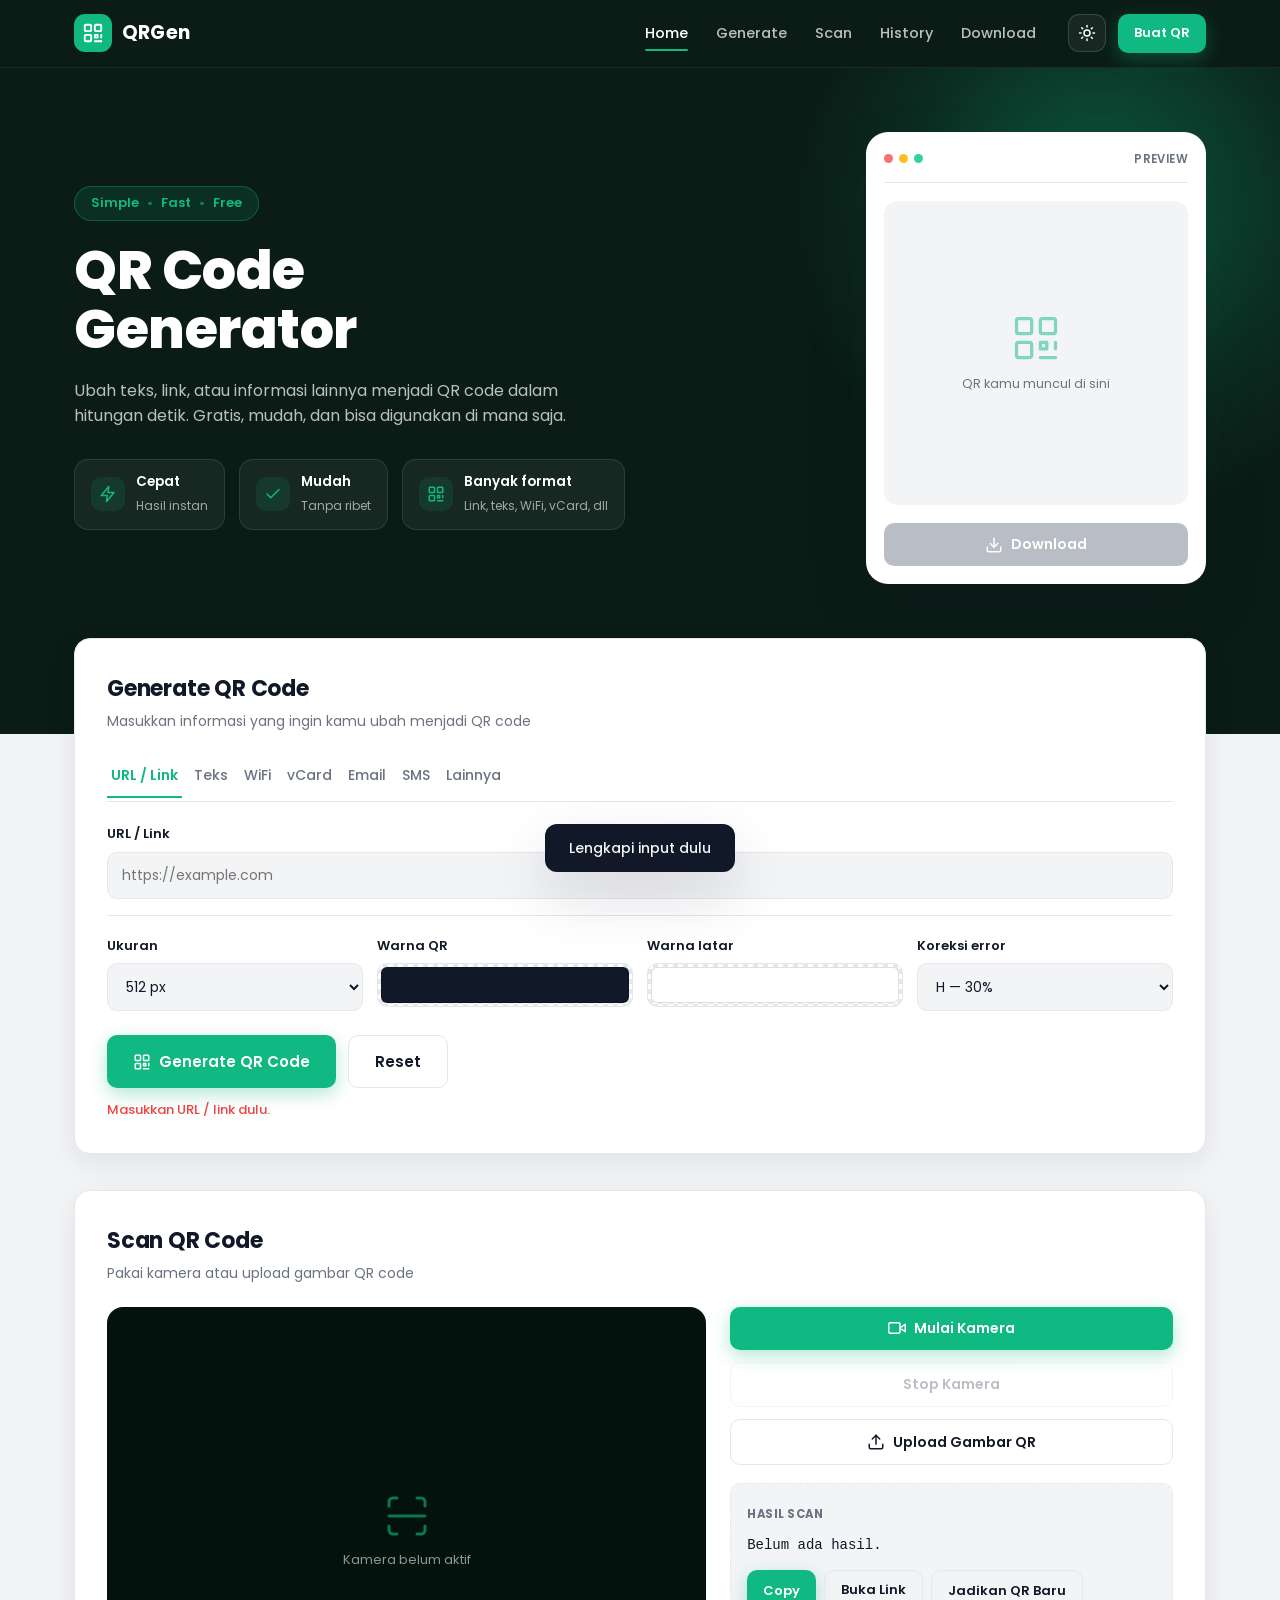
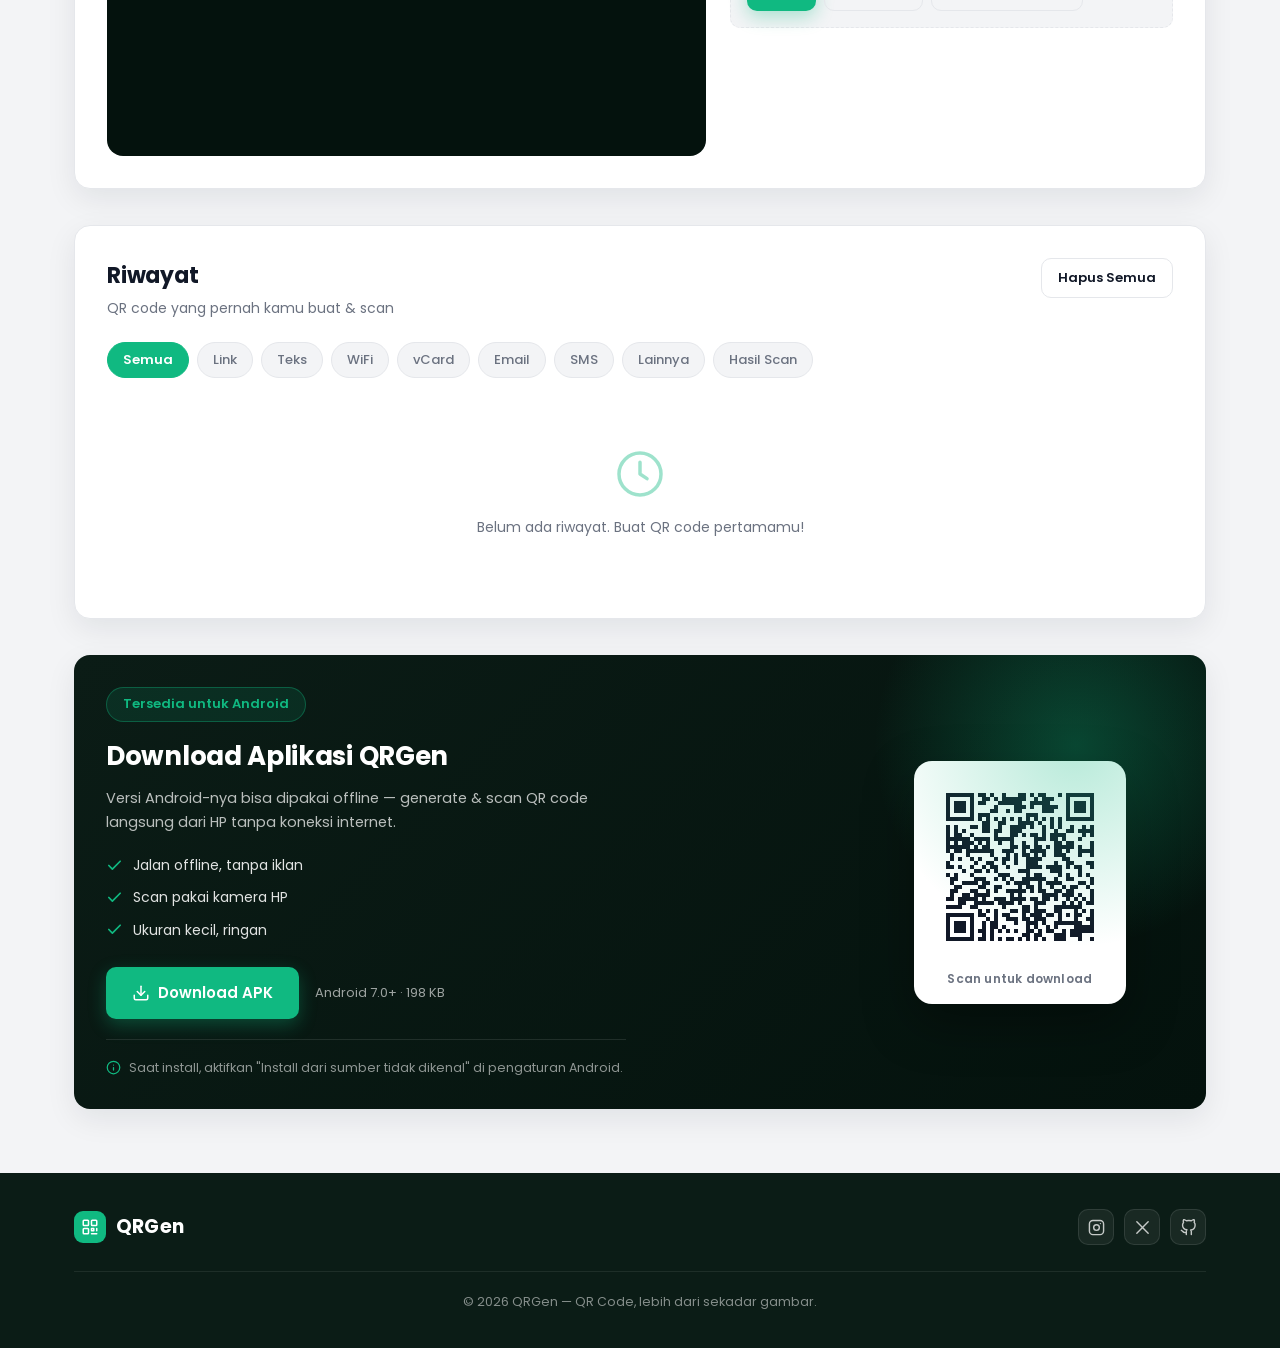
==== index.html @ 7b514ce4 "QRGen web app + APK v1.2.1" ====
<!DOCTYPE html>
<html lang="id" data-theme="light">
<head>
<meta charset="UTF-8">
<meta name="viewport" content="width=device-width, initial-scale=1.0">
<title>QRGen — QR Code Generator</title>
<meta name="description" content="Ubah teks, link, atau informasi lainnya menjadi QR code dalam hitungan detik. Gratis, mudah, dan bisa digunakan di mana saja.">
<link rel="stylesheet" href="css/poppins.css">
<link rel="stylesheet" href="css/style.css">
<link rel="icon" href="data:image/svg+xml,<svg xmlns='http://www.w3.org/2000/svg' viewBox='0 0 100 100'><rect width='100' height='100' rx='22' fill='%2310B981'/><text y='68' x='50' text-anchor='middle' font-size='46' font-family='sans-serif' font-weight='bold' fill='white'>QR</text></svg>">
</head>
<body>

<!-- ============ NAVBAR ============ -->
<header class="navbar" id="navbar">
  <div class="nav-inner">
    <a href="#home" class="brand">
      <span class="brand-logo">
        <svg viewBox="0 0 24 24" fill="none" stroke="currentColor" stroke-width="2" stroke-linecap="round" stroke-linejoin="round">
          <rect x="3" y="3" width="7" height="7" rx="1"/><rect x="14" y="3" width="7" height="7" rx="1"/>
          <rect x="3" y="14" width="7" height="7" rx="1"/><path d="M14 14h3v3h-3z"/><path d="M21 14v3"/><path d="M14 21h7"/><path d="M21 21h.01"/>
        </svg>
      </span>
      <span class="brand-name">QRGen</span>
    </a>
    <nav class="nav-links" id="navLinks">
      <a href="#home" class="active">Home</a>
      <a href="#generate">Generate</a>
      <a href="#scan">Scan</a>
      <a href="#history">History</a>
      <a href="#download">Download</a>
    </nav>
    <div class="nav-actions">
      <button class="theme-toggle" id="themeToggle" aria-label="Ganti tema" title="Ganti tema">
        <svg class="ic-sun" viewBox="0 0 24 24" fill="none" stroke="currentColor" stroke-width="2" stroke-linecap="round"><circle cx="12" cy="12" r="4"/><path d="M12 2v2M12 20v2M4.9 4.9l1.4 1.4M17.7 17.7l1.4 1.4M2 12h2M20 12h2M4.9 19.1l1.4-1.4M17.7 6.3l1.4-1.4"/></svg>
        <svg class="ic-moon" viewBox="0 0 24 24" fill="none" stroke="currentColor" stroke-width="2" stroke-linecap="round" stroke-linejoin="round"><path d="M21 12.8A9 9 0 1 1 11.2 3a7 7 0 0 0 9.8 9.8z"/></svg>
      </button>
      <a href="#generate" class="btn btn-primary btn-sm">Buat QR</a>
      <button class="hamburger" id="hamburger" aria-label="Menu">
        <span></span><span></span><span></span>
      </button>
    </div>
  </div>
</header>

<!-- ============ HERO ============ -->
<section class="hero" id="home">
  <div class="hero-glow"></div>
  <div class="hero-inner">
    <div class="hero-left">
      <span class="badge-pill">Simple <i>•</i> Fast <i>•</i> Free</span>
      <h1>QR Code<br>Generator</h1>
      <p class="hero-sub">Ubah teks, link, atau informasi lainnya menjadi QR code dalam hitungan detik. Gratis, mudah, dan bisa digunakan di mana saja.</p>
      <div class="hero-features">
        <div class="feature">
          <span class="feature-ic">
            <svg viewBox="0 0 24 24" fill="none" stroke="currentColor" stroke-width="2" stroke-linecap="round" stroke-linejoin="round"><path d="M13 2 3 14h8l-1 8 10-12h-8l1-8z"/></svg>
          </span>
          <div><b>Cepat</b><small>Hasil instan</small></div>
        </div>
        <div class="feature">
          <span class="feature-ic">
            <svg viewBox="0 0 24 24" fill="none" stroke="currentColor" stroke-width="2" stroke-linecap="round" stroke-linejoin="round"><path d="M20 6 9 17l-5-5"/></svg>
          </span>
          <div><b>Mudah</b><small>Tanpa ribet</small></div>
        </div>
        <div class="feature">
          <span class="feature-ic">
            <svg viewBox="0 0 24 24" fill="none" stroke="currentColor" stroke-width="2" stroke-linecap="round" stroke-linejoin="round"><rect x="3" y="3" width="7" height="7" rx="1"/><rect x="14" y="3" width="7" height="7" rx="1"/><rect x="3" y="14" width="7" height="7" rx="1"/><path d="M14 14h3v3h-3z"/><path d="M21 14v3M14 21h7M21 21h.01"/></svg>
          </span>
          <div><b>Banyak format</b><small>Link, teks, WiFi, vCard, dll</small></div>
        </div>
      </div>
    </div>

    <div class="hero-right">
      <div class="preview-card">
        <div class="preview-top">
          <span class="dot"></span><span class="dot"></span><span class="dot"></span>
          <span class="preview-label">Preview</span>
        </div>
        <div class="preview-qr" id="previewQR">
          <canvas id="heroCanvas" width="220" height="220"></canvas>
          <div class="preview-empty" id="heroEmpty">
            <svg viewBox="0 0 24 24" fill="none" stroke="currentColor" stroke-width="1.5" stroke-linecap="round" stroke-linejoin="round"><rect x="3" y="3" width="7" height="7" rx="1"/><rect x="14" y="3" width="7" height="7" rx="1"/><rect x="3" y="14" width="7" height="7" rx="1"/><path d="M14 14h3v3h-3z"/><path d="M21 14v3M14 21h7M21 21h.01"/></svg>
            <span>QR kamu muncul di sini</span>
          </div>
        </div>
        <div class="preview-actions">
          <button class="btn btn-primary btn-block" id="heroDownload" disabled>
            <svg viewBox="0 0 24 24" fill="none" stroke="currentColor" stroke-width="2" stroke-linecap="round" stroke-linejoin="round"><path d="M21 15v4a2 2 0 0 1-2 2H5a2 2 0 0 1-2-2v-4"/><path d="M7 10l5 5 5-5"/><path d="M12 15V3"/></svg>
            Download
          </button>
        </div>
      </div>
    </div>
  </div>
</section>

<!-- ============ GENERATOR ============ -->
<section class="section" id="generate">
  <div class="card generator-card">
    <div class="card-head">
      <h2>Generate QR Code</h2>
      <p>Masukkan informasi yang ingin kamu ubah menjadi QR code</p>
    </div>

    <div class="tabs" id="typeTabs">
      <button class="tab active" data-type="link">URL / Link</button>
      <button class="tab" data-type="text">Teks</button>
      <button class="tab" data-type="wifi">WiFi</button>
      <button class="tab" data-type="vcard">vCard</button>
      <button class="tab" data-type="email">Email</button>
      <button class="tab" data-type="sms">SMS</button>
      <button class="tab" data-type="more">Lainnya</button>
    </div>

    <div class="panes" id="panes">
      <!-- LINK -->
      <div class="pane active" data-pane="link">
        <label class="field">
          <span>URL / Link</span>
          <input type="text" id="in-link" placeholder="https://example.com">
        </label>
      </div>
      <!-- TEXT -->
      <div class="pane" data-pane="text">
        <label class="field">
          <span>Teks</span>
          <textarea id="in-text" rows="4" placeholder="Tulis teks apa saja..."></textarea>
        </label>
      </div>
      <!-- WIFI -->
      <div class="pane" data-pane="wifi">
        <div class="grid-2">
          <label class="field"><span>Nama WiFi (SSID)</span><input type="text" id="in-ssid" placeholder="WiFi Rumah"></label>
          <label class="field"><span>Password</span><input type="text" id="in-pass" placeholder="••••••••"></label>
        </div>
        <div class="grid-2">
          <label class="field"><span>Keamanan</span>
            <select id="in-sec"><option>WPA</option><option>WEP</option><option value="nopass">Tanpa password</option></select>
          </label>
          <label class="field check-field"><input type="checkbox" id="in-hidden"><span>Tersembunyi (hidden)</span></label>
        </div>
      </div>
      <!-- VCARD -->
      <div class="pane" data-pane="vcard">
        <div class="grid-2">
          <label class="field"><span>Nama depan</span><input type="text" id="in-fn" placeholder="Budi"></label>
          <label class="field"><span>Nama belakang</span><input type="text" id="in-ln" placeholder="Santoso"></label>
        </div>
        <div class="grid-2">
          <label class="field"><span>Telepon</span><input type="text" id="in-tel" placeholder="+62812xxxxxxx"></label>
          <label class="field"><span>Email</span><input type="text" id="in-vemail" placeholder="budi@mail.com"></label>
        </div>
        <div class="grid-2">
          <label class="field"><span>Organisasi</span><input type="text" id="in-org" placeholder="PT Contoh"></label>
          <label class="field"><span>Jabatan</span><input type="text" id="in-title" placeholder="Developer"></label>
        </div>
      </div>
      <!-- EMAIL -->
      <div class="pane" data-pane="email">
        <div class="grid-2">
          <label class="field"><span>Email tujuan</span><input type="text" id="in-email" placeholder="halo@mail.com"></label>
          <label class="field"><span>Subjek</span><input type="text" id="in-subject" placeholder="Halo!"></label>
        </div>
        <label class="field"><span>Isi pesan</span><textarea id="in-body" rows="3" placeholder="Tulis pesan..."></textarea></label>
      </div>
      <!-- SMS -->
      <div class="pane" data-pane="sms">
        <div class="grid-2">
          <label class="field"><span>Nomor tujuan</span><input type="text" id="in-smsno" placeholder="+62812xxxxxxx"></label>
          <label class="field"><span>Pesan</span><input type="text" id="in-smsmsg" placeholder="Halo!"></label>
        </div>
      </div>
      <!-- MORE -->
      <div class="pane" data-pane="more">
        <div class="grid-2">
          <label class="field"><span>Geo (lat,long)</span><input type="text" id="in-geo" placeholder="-6.200000,106.816666"></label>
          <label class="field"><span>Nomor telepon</span><input type="text" id="in-phone" placeholder="+62812xxxxxxx"></label>
        </div>
      </div>
    </div>

    <div class="style-row">
      <label class="field sm"><span>Ukuran</span>
        <select id="in-size">
          <option value="256">256 px</option>
          <option value="512" selected>512 px</option>
          <option value="1024">1024 px</option>
        </select>
      </label>
      <label class="field sm"><span>Warna QR</span><input type="color" id="in-fg" value="#111827"></label>
      <label class="field sm"><span>Warna latar</span><input type="color" id="in-bg" value="#ffffff"></label>
      <label class="field sm"><span>Koreksi error</span>
        <select id="in-ec">
          <option value="L">L — 7%</option>
          <option value="M">M — 15%</option>
          <option value="Q">Q — 25%</option>
          <option value="H" selected>H — 30%</option>
        </select>
      </label>
    </div>

    <div class="gen-actions">
      <button class="btn btn-primary btn-lg" id="btnGenerate">
        <svg viewBox="0 0 24 24" fill="none" stroke="currentColor" stroke-width="2" stroke-linecap="round" stroke-linejoin="round"><rect x="3" y="3" width="7" height="7" rx="1"/><rect x="14" y="3" width="7" height="7" rx="1"/><rect x="3" y="14" width="7" height="7" rx="1"/><path d="M14 14h3v3h-3z"/><path d="M21 14v3M14 21h7M21 21h.01"/></svg>
        Generate QR Code
      </button>
      <button class="btn btn-ghost btn-lg" id="btnClear">Reset</button>
    </div>
    <p class="hint" id="genHint"></p>
  </div>
</section>

<!-- ============ SCANNER ============ -->
<section class="section" id="scan">
  <div class="card">
    <div class="card-head">
      <h2>Scan QR Code</h2>
      <p>Pakai kamera atau upload gambar QR code</p>
    </div>
    <div class="scan-wrap">
      <div class="scan-stage">
        <video id="scanVideo" playsinline muted></video>
        <div class="scan-frame" id="scanFrame"><span class="corner tl"></span><span class="corner tr"></span><span class="corner bl"></span><span class="corner br"></span></div>
        <canvas id="scanCanvas" hidden></canvas>
        <div class="scan-idle" id="scanIdle">
          <svg viewBox="0 0 24 24" fill="none" stroke="currentColor" stroke-width="1.5" stroke-linecap="round" stroke-linejoin="round"><path d="M3 7V5a2 2 0 0 1 2-2h2M17 3h2a2 2 0 0 1 2 2v2M21 17v2a2 2 0 0 1-2 2h-2M7 21H5a2 2 0 0 1-2-2v-2"/><path d="M3 12h18"/></svg>
          <span>Kamera belum aktif</span>
        </div>
      </div>
      <div class="scan-side">
        <button class="btn btn-primary btn-block" id="btnStartScan">
          <svg viewBox="0 0 24 24" fill="none" stroke="currentColor" stroke-width="2" stroke-linecap="round" stroke-linejoin="round"><path d="M23 7l-7 5 7 5V7z"/><rect x="1" y="5" width="15" height="14" rx="2"/></svg>
          Mulai Kamera
        </button>
        <button class="btn btn-ghost btn-block" id="btnStopScan" disabled>Stop Kamera</button>
        <label class="btn btn-ghost btn-block file-btn">
          <svg viewBox="0 0 24 24" fill="none" stroke="currentColor" stroke-width="2" stroke-linecap="round" stroke-linejoin="round"><path d="M21 15v4a2 2 0 0 1-2 2H5a2 2 0 0 1-2-2v-4"/><path d="M17 8l-5-5-5 5"/><path d="M12 3v12"/></svg>
          Upload Gambar QR
          <input type="file" id="scanFile" accept="image/*" hidden>
        </label>
        <div class="scan-result" id="scanResult">
          <span class="scan-result-label">Hasil scan</span>
          <div class="scan-result-body" id="scanResultBody">Belum ada hasil.</div>
          <div class="scan-result-actions" id="scanResultActions" hidden>
            <button class="btn btn-primary btn-sm" id="btnCopyResult">Copy</button>
            <a class="btn btn-ghost btn-sm" id="btnOpenResult" target="_blank" rel="noopener" hidden>Buka Link</a>
            <button class="btn btn-ghost btn-sm" id="btnReuseResult">Jadikan QR Baru</button>
          </div>
        </div>
      </div>
    </div>
  </div>
</section>

<!-- ============ HISTORY ============ -->
<section class="section" id="history">
  <div class="card">
    <div class="card-head row">
      <div>
        <h2>Riwayat</h2>
        <p>QR code yang pernah kamu buat &amp; scan</p>
      </div>
      <button class="btn btn-ghost btn-sm" id="btnClearHistory">Hapus Semua</button>
    </div>
    <div class="chips" id="histFilters">
      <button class="chip active" data-filter="all">Semua</button>
      <button class="chip" data-filter="link">Link</button>
      <button class="chip" data-filter="text">Teks</button>
      <button class="chip" data-filter="wifi">WiFi</button>
      <button class="chip" data-filter="vcard">vCard</button>
      <button class="chip" data-filter="email">Email</button>
      <button class="chip" data-filter="sms">SMS</button>
      <button class="chip" data-filter="more">Lainnya</button>
      <button class="chip" data-filter="scan">Hasil Scan</button>
    </div>
    <div class="hist-list" id="histList"></div>
  </div>
</section>

<!-- ============ DOWNLOAD APP ============ -->
<section class="section" id="download">
  <div class="card download-card">
    <div class="download-inner">
      <div class="download-left">
        <span class="badge-pill dark">Tersedia untuk Android</span>
        <h2>Download Aplikasi QRGen</h2>
        <p class="download-sub">Versi Android-nya bisa dipakai offline — generate &amp; scan QR code langsung dari HP tanpa koneksi internet.</p>
        <ul class="download-feats">
          <li>
            <svg viewBox="0 0 24 24" fill="none" stroke="currentColor" stroke-width="2.4" stroke-linecap="round" stroke-linejoin="round"><path d="M20 6 9 17l-5-5"/></svg>
            Jalan offline, tanpa iklan
          </li>
          <li>
            <svg viewBox="0 0 24 24" fill="none" stroke="currentColor" stroke-width="2.4" stroke-linecap="round" stroke-linejoin="round"><path d="M20 6 9 17l-5-5"/></svg>
            Scan pakai kamera HP
          </li>
          <li>
            <svg viewBox="0 0 24 24" fill="none" stroke="currentColor" stroke-width="2.4" stroke-linecap="round" stroke-linejoin="round"><path d="M20 6 9 17l-5-5"/></svg>
            Ukuran kecil, ringan
          </li>
        </ul>
        <div class="download-actions">
          <a class="btn btn-primary btn-lg" href="download/QRGen-release-v1.2.1.apk" download>
            <svg viewBox="0 0 24 24" fill="none" stroke="currentColor" stroke-width="2" stroke-linecap="round" stroke-linejoin="round"><path d="M21 15v4a2 2 0 0 1-2 2H5a2 2 0 0 1-2-2v-4"/><path d="M7 10l5 5 5-5"/><path d="M12 15V3"/></svg>
            Download APK
          </a>
          <span class="download-meta">Android 7.0+ · <span id="apkSize">195 KB</span></span>
        </div>
        <p class="download-note">
          <svg viewBox="0 0 24 24" fill="none" stroke="currentColor" stroke-width="2" stroke-linecap="round" stroke-linejoin="round"><circle cx="12" cy="12" r="10"/><path d="M12 16v-4M12 8h.01"/></svg>
          Saat install, aktifkan "Install dari sumber tidak dikenal" di pengaturan Android.
        </p>
      </div>
      <div class="download-right">
        <div class="qr-box">
          <canvas id="apkQrCanvas" width="220" height="220"></canvas>
          <span class="qr-box-label">Scan untuk download</span>
        </div>
      </div>
    </div>
  </div>
</section>

<!-- ============ FOOTER ============ -->
<footer class="footer">
  <div class="footer-inner">
    <div class="footer-brand">
      <span class="brand-logo sm">
        <svg viewBox="0 0 24 24" fill="none" stroke="currentColor" stroke-width="2" stroke-linecap="round" stroke-linejoin="round"><rect x="3" y="3" width="7" height="7" rx="1"/><rect x="14" y="3" width="7" height="7" rx="1"/><rect x="3" y="14" width="7" height="7" rx="1"/><path d="M14 14h3v3h-3z"/><path d="M21 14v3M14 21h7M21 21h.01"/></svg>
      </span>
      <span class="brand-name">QRGen</span>
    </div>
    <div class="socials">
      <a href="#" aria-label="Instagram"><svg viewBox="0 0 24 24" fill="none" stroke="currentColor" stroke-width="2" stroke-linecap="round" stroke-linejoin="round"><rect x="2" y="2" width="20" height="20" rx="5"/><circle cx="12" cy="12" r="4"/><path d="M17.5 6.5h.01"/></svg></a>
      <a href="#" aria-label="Twitter / X"><svg viewBox="0 0 24 24" fill="none" stroke="currentColor" stroke-width="2" stroke-linecap="round" stroke-linejoin="round"><path d="M4 4l16 16M20 4L4 20"/></svg></a>
      <a href="#" aria-label="GitHub"><svg viewBox="0 0 24 24" fill="none" stroke="currentColor" stroke-width="2" stroke-linecap="round" stroke-linejoin="round"><path d="M9 19c-5 1.5-5-2.5-7-3m14 6v-3.9a3.4 3.4 0 0 0-.9-2.6c3-.3 6.2-1.5 6.2-6.7A5.2 5.2 0 0 0 20 4.8 4.9 4.9 0 0 0 19.9 1S18.7.6 16 2.5a13.4 13.4 0 0 0-7 0C6.3.6 5.1 1 5.1 1a4.9 4.9 0 0 0-.1 3.8A5.2 5.2 0 0 0 3.6 8.4c0 5.2 3.2 6.4 6.2 6.7a3.4 3.4 0 0 0-.9 2.6V22"/></svg></a>
    </div>
    <p class="copyright">© <span id="year"></span> QRGen — QR Code, lebih dari sekadar gambar.</p>
  </div>
</footer>

<!-- toast -->
<div class="toast" id="toast"></div>

<script src="vendor/qrcode-generator.js"></script>
<script src="vendor/jsQR.js"></script>
<script src="js/app.js"></script>
</body>
</html>
---- css/poppins.css ----
/* Poppins — bundled locally for offline use (latin + latin-ext) */
/* latin-ext */
@font-face {
  font-family: 'Poppins';
  font-style: normal;
  font-weight: 300;
  font-display: swap;
  src: url(../fonts/poppins-latin-ext-300.woff2) format('woff2');
  unicode-range: U+0100-02BA, U+02BD-02C5, U+02C7-02CC, U+02CE-02D7, U+02DD-02FF, U+0304, U+0308, U+0329, U+1D00-1DBF, U+1E00-1E9F, U+1EF2-1EFF, U+2020, U+20A0-20AB, U+20AD-20C0, U+2113, U+2C60-2C7F, U+A720-A7FF;
}
/* latin */
@font-face {
  font-family: 'Poppins';
  font-style: normal;
  font-weight: 300;
  font-display: swap;
  src: url(../fonts/poppins-latin-300.woff2) format('woff2');
  unicode-range: U+0000-00FF, U+0131, U+0152-0153, U+02BB-02BC, U+02C6, U+02DA, U+02DC, U+0304, U+0308, U+0329, U+2000-206F, U+20AC, U+2122, U+2191, U+2193, U+2212, U+2215, U+FEFF, U+FFFD;
}
/* latin-ext */
@font-face {
  font-family: 'Poppins';
  font-style: normal;
  font-weight: 400;
  font-display: swap;
  src: url(../fonts/poppins-latin-ext-400.woff2) format('woff2');
  unicode-range: U+0100-02BA, U+02BD-02C5, U+02C7-02CC, U+02CE-02D7, U+02DD-02FF, U+0304, U+0308, U+0329, U+1D00-1DBF, U+1E00-1E9F, U+1EF2-1EFF, U+2020, U+20A0-20AB, U+20AD-20C0, U+2113, U+2C60-2C7F, U+A720-A7FF;
}
/* latin */
@font-face {
  font-family: 'Poppins';
  font-style: normal;
  font-weight: 400;
  font-display: swap;
  src: url(../fonts/poppins-latin-400.woff2) format('woff2');
  unicode-range: U+0000-00FF, U+0131, U+0152-0153, U+02BB-02BC, U+02C6, U+02DA, U+02DC, U+0304, U+0308, U+0329, U+2000-206F, U+20AC, U+2122, U+2191, U+2193, U+2212, U+2215, U+FEFF, U+FFFD;
}
/* latin-ext */
@font-face {
  font-family: 'Poppins';
  font-style: normal;
  font-weight: 500;
  font-display: swap;
  src: url(../fonts/poppins-latin-ext-500.woff2) format('woff2');
  unicode-range: U+0100-02BA, U+02BD-02C5, U+02C7-02CC, U+02CE-02D7, U+02DD-02FF, U+0304, U+0308, U+0329, U+1D00-1DBF, U+1E00-1E9F, U+1EF2-1EFF, U+2020, U+20A0-20AB, U+20AD-20C0, U+2113, U+2C60-2C7F, U+A720-A7FF;
}
/* latin */
@font-face {
  font-family: 'Poppins';
  font-style: normal;
  font-weight: 500;
  font-display: swap;
  src: url(../fonts/poppins-latin-500.woff2) format('woff2');
  unicode-range: U+0000-00FF, U+0131, U+0152-0153, U+02BB-02BC, U+02C6, U+02DA, U+02DC, U+0304, U+0308, U+0329, U+2000-206F, U+20AC, U+2122, U+2191, U+2193, U+2212, U+2215, U+FEFF, U+FFFD;
}
/* latin-ext */
@font-face {
  font-family: 'Poppins';
  font-style: normal;
  font-weight: 600;
  font-display: swap;
  src: url(../fonts/poppins-latin-ext-600.woff2) format('woff2');
  unicode-range: U+0100-02BA, U+02BD-02C5, U+02C7-02CC, U+02CE-02D7, U+02DD-02FF, U+0304, U+0308, U+0329, U+1D00-1DBF, U+1E00-1E9F, U+1EF2-1EFF, U+2020, U+20A0-20AB, U+20AD-20C0, U+2113, U+2C60-2C7F, U+A720-A7FF;
}
/* latin */
@font-face {
  font-family: 'Poppins';
  font-style: normal;
  font-weight: 600;
  font-display: swap;
  src: url(../fonts/poppins-latin-600.woff2) format('woff2');
  unicode-range: U+0000-00FF, U+0131, U+0152-0153, U+02BB-02BC, U+02C6, U+02DA, U+02DC, U+0304, U+0308, U+0329, U+2000-206F, U+20AC, U+2122, U+2191, U+2193, U+2212, U+2215, U+FEFF, U+FFFD;
}
/* latin-ext */
@font-face {
  font-family: 'Poppins';
  font-style: normal;
  font-weight: 700;
  font-display: swap;
  src: url(../fonts/poppins-latin-ext-700.woff2) format('woff2');
  unicode-range: U+0100-02BA, U+02BD-02C5, U+02C7-02CC, U+02CE-02D7, U+02DD-02FF, U+0304, U+0308, U+0329, U+1D00-1DBF, U+1E00-1E9F, U+1EF2-1EFF, U+2020, U+20A0-20AB, U+20AD-20C0, U+2113, U+2C60-2C7F, U+A720-A7FF;
}
/* latin */
@font-face {
  font-family: 'Poppins';
  font-style: normal;
  font-weight: 700;
  font-display: swap;
  src: url(../fonts/poppins-latin-700.woff2) format('woff2');
  unicode-range: U+0000-00FF, U+0131, U+0152-0153, U+02BB-02BC, U+02C6, U+02DA, U+02DC, U+0304, U+0308, U+0329, U+2000-206F, U+20AC, U+2122, U+2191, U+2193, U+2212, U+2215, U+FEFF, U+FFFD;
}
/* latin-ext */
@font-face {
  font-family: 'Poppins';
  font-style: normal;
  font-weight: 800;
  font-display: swap;
  src: url(../fonts/poppins-latin-ext-800.woff2) format('woff2');
  unicode-range: U+0100-02BA, U+02BD-02C5, U+02C7-02CC, U+02CE-02D7, U+02DD-02FF, U+0304, U+0308, U+0329, U+1D00-1DBF, U+1E00-1E9F, U+1EF2-1EFF, U+2020, U+20A0-20AB, U+20AD-20C0, U+2113, U+2C60-2C7F, U+A720-A7FF;
}
/* latin */
@font-face {
  font-family: 'Poppins';
  font-style: normal;
  font-weight: 800;
  font-display: swap;
  src: url(../fonts/poppins-latin-800.woff2) format('woff2');
  unicode-range: U+0000-00FF, U+0131, U+0152-0153, U+02BB-02BC, U+02C6, U+02DA, U+02DC, U+0304, U+0308, U+0329, U+2000-206F, U+20AC, U+2122, U+2191, U+2193, U+2212, U+2215, U+FEFF, U+FFFD;
}
---- css/style.css ----
/* ============================================================
   QRGen — Design System
   Primary #10B981 · Hover #059669 · Text #111827
   Secondary #6B7280 · Background #F3F4F6 · Font Poppins
   ============================================================ */
:root{
  --primary:#10B981;
  --primary-hover:#059669;
  --primary-soft:rgba(16,185,129,.12);
  --text:#111827;
  --secondary:#6B7280;
  --bg:#F3F4F6;
  --card:#ffffff;
  --line:#E5E7EB;
  --hero:#0B1C16;
  --hero-2:#04120D;
  --shadow:0 10px 30px rgba(17,24,39,.08);
  --shadow-lg:0 24px 60px rgba(17,24,39,.14);
  --radius:16px;
  --radius-sm:10px;
}
[data-theme="dark"]{
  --text:#F3F4F6;
  --secondary:#9CA3AF;
  --bg:#0A0F0D;
  --card:#121A17;
  --line:#22302B;
  --hero:#04120D;
  --hero-2:#000000;
  --shadow:0 10px 30px rgba(0,0,0,.4);
  --shadow-lg:0 24px 60px rgba(0,0,0,.5);
}

*{box-sizing:border-box;margin:0;padding:0}
html{scroll-behavior:smooth}
body{
  font-family:'Poppins',system-ui,-apple-system,sans-serif;
  background:var(--bg);
  color:var(--text);
  line-height:1.6;
  -webkit-font-smoothing:antialiased;
  transition:background .3s,color .3s;
}
img,svg{display:block}
a{text-decoration:none;color:inherit}
button,input,select,textarea{font-family:inherit;font-size:inherit;color:inherit}
.wrap{max-width:1180px;margin:0 auto;padding:0 24px}

/* ---------- Buttons ---------- */
.btn{
  display:inline-flex;align-items:center;justify-content:center;gap:8px;
  border:none;border-radius:var(--radius-sm);cursor:pointer;
  font-weight:600;padding:11px 20px;font-size:14px;
  transition:transform .15s,background .2s,box-shadow .2s,border-color .2s;
  white-space:nowrap;
}
.btn svg{width:18px;height:18px;flex:0 0 auto}
.btn:active{transform:scale(.97)}
.btn-primary{background:var(--primary);color:#fff;box-shadow:0 6px 18px rgba(16,185,129,.32)}
.btn-primary:hover{background:var(--primary-hover)}
.btn-primary:disabled{background:#9CA3AF;box-shadow:none;cursor:not-allowed;opacity:.7}
.btn-ghost{background:transparent;color:var(--text);border:1.5px solid var(--line)}
.btn-ghost:hover{border-color:var(--primary);color:var(--primary)}
.btn-ghost:disabled,.btn-ghost[disabled]{
  opacity:.45;cursor:not-allowed;border-color:var(--line);color:var(--secondary);
}
.btn-ghost:disabled:hover{border-color:var(--line);color:var(--secondary)}
.btn-block{width:100%}
.btn-sm{padding:9px 16px;font-size:13px}
.btn-lg{padding:14px 26px;font-size:15px}

/* ---------- Navbar ---------- */
.navbar{
  position:sticky;top:0;z-index:50;
  background:var(--hero);
  border-bottom:1px solid rgba(255,255,255,.06);
  transition:box-shadow .3s;
}
.navbar.scrolled{box-shadow:0 8px 24px rgba(0,0,0,.28)}
.nav-inner{
  max-width:1180px;margin:0 auto;padding:14px 24px;
  display:flex;align-items:center;gap:32px;
}
.brand{display:flex;align-items:center;gap:10px;color:#fff}
.brand-logo{
  width:38px;height:38px;border-radius:11px;background:var(--primary);
  display:grid;place-items:center;color:#fff;flex:0 0 auto;
}
.brand-logo svg{width:22px;height:22px}
.brand-logo.sm{width:32px;height:32px;border-radius:9px}
.brand-logo.sm svg{width:18px;height:18px}
.brand-name{font-weight:700;font-size:19px;letter-spacing:.2px}
.nav-links{display:flex;gap:28px;margin-left:auto}
.nav-links a{
  color:rgba(255,255,255,.72);font-size:14.5px;font-weight:500;
  padding:4px 0;position:relative;transition:color .2s;
}
.nav-links a::after{
  content:'';position:absolute;left:0;right:0;bottom:-2px;height:2px;
  background:var(--primary);border-radius:2px;transform:scaleX(0);transition:transform .25s;
}
.nav-links a:hover,.nav-links a.active{color:#fff}
.nav-links a:hover::after,.nav-links a.active::after{transform:scaleX(1)}
.nav-actions{display:flex;align-items:center;gap:12px}
.theme-toggle{
  width:38px;height:38px;border-radius:11px;border:1px solid rgba(255,255,255,.14);
  background:rgba(255,255,255,.05);color:#fff;cursor:pointer;display:grid;place-items:center;
  transition:background .2s;
}
.theme-toggle:hover{background:rgba(255,255,255,.12)}
.theme-toggle svg{width:18px;height:18px}
.theme-toggle .ic-moon{display:none}
[data-theme="dark"] .theme-toggle .ic-sun{display:none}
[data-theme="dark"] .theme-toggle .ic-moon{display:block}
.hamburger{display:none;flex-direction:column;gap:5px;background:none;border:none;cursor:pointer;padding:8px}
.hamburger span{width:22px;height:2px;background:#fff;border-radius:2px;transition:.3s}

/* ---------- Hero ---------- */
.hero{position:relative;background:var(--hero);color:#fff;overflow:hidden;padding:64px 0 150px}
.hero-glow{
  position:absolute;top:-180px;right:-140px;width:640px;height:640px;border-radius:50%;
  background:radial-gradient(circle,rgba(16,185,129,.42) 0%,rgba(16,185,129,.10) 45%,transparent 70%);
  filter:blur(10px);pointer-events:none;
}
.hero-inner{
  position:relative;max-width:1180px;margin:0 auto;padding:0 24px;
  display:grid;grid-template-columns:1.05fr .95fr;gap:56px;align-items:center;
}
.badge-pill{
  display:inline-flex;align-items:center;gap:8px;
  background:var(--primary-soft);color:var(--primary);
  border:1px solid rgba(16,185,129,.35);
  padding:6px 16px;border-radius:999px;font-size:13px;font-weight:600;
  margin-bottom:20px;
}
.badge-pill i{opacity:.6;font-style:normal}
.hero h1{font-size:clamp(34px,4.4vw,54px);font-weight:800;line-height:1.1;letter-spacing:-.5px}
.hero-sub{color:rgba(255,255,255,.72);font-size:16px;margin-top:18px;max-width:520px}
.hero-features{display:flex;flex-wrap:wrap;gap:14px;margin-top:30px}
.feature{
  display:flex;align-items:center;gap:11px;
  background:rgba(255,255,255,.05);border:1px solid rgba(255,255,255,.1);
  padding:11px 16px;border-radius:14px;
}
.feature-ic{
  width:34px;height:34px;border-radius:10px;background:var(--primary-soft);
  display:grid;place-items:center;color:var(--primary);flex:0 0 auto;
}
.feature-ic svg{width:18px;height:18px}
.feature b{display:block;font-size:13.5px;font-weight:600}
.feature small{color:rgba(255,255,255,.6);font-size:12px}

.preview-card{
  background:var(--card);border-radius:22px;padding:18px;
  box-shadow:var(--shadow-lg);max-width:340px;margin-left:auto;
}
.preview-top{display:flex;align-items:center;gap:6px;padding-bottom:14px;border-bottom:1px solid var(--line)}
.preview-top .dot{width:9px;height:9px;border-radius:50%;background:var(--line)}
.preview-top .dot:first-child{background:#F87171}
.preview-top .dot:nth-child(2){background:#FBBF24}
.preview-top .dot:nth-child(3){background:#34D399}
.preview-label{margin-left:auto;font-size:11.5px;color:var(--secondary);font-weight:600;letter-spacing:.4px;text-transform:uppercase}
.preview-qr{
  position:relative;aspect-ratio:1;margin:18px 0;border-radius:14px;
  background:var(--bg);display:grid;place-items:center;overflow:hidden;
}
.preview-qr canvas{width:100%;height:100%;object-fit:contain;background:#fff;border-radius:14px;display:none}
.preview-qr canvas.show{display:block}
.preview-empty{display:grid;place-items:center;gap:10px;color:var(--secondary);text-align:center;padding:20px}
.preview-empty svg{width:52px;height:52px;color:var(--primary);opacity:.5}
.preview-empty span{font-size:12.5px}
.preview-actions .btn{width:100%}

/* ---------- Sections & Cards ---------- */
.section{max-width:1180px;margin:0 auto;padding:0 24px;margin-top:36px;scroll-margin-top:90px}
#generate{margin-top:-96px;position:relative;z-index:5}
.card{
  background:var(--card);border-radius:var(--radius);padding:32px;
  box-shadow:var(--shadow);border:1px solid var(--line);
}
.card-head{margin-bottom:22px}
.card-head.row{display:flex;align-items:flex-start;justify-content:space-between;gap:16px}
.card-head h2{font-size:22px;font-weight:700;letter-spacing:-.2px}
.card-head p{color:var(--secondary);font-size:14px;margin-top:4px}

/* ---------- Tabs ---------- */
.tabs{
  display:flex;gap:8px;overflow-x:auto;padding-bottom:4px;margin-bottom:22px;
  border-bottom:1px solid var(--line);scrollbar-width:none;
}
.tabs::-webkit-scrollbar{display:none}
.tab{
  background:none;border:none;cursor:pointer;color:var(--secondary);
  font-size:14px;font-weight:500;padding:10px 4px;margin-bottom:-1px;
  border-bottom:2.5px solid transparent;white-space:nowrap;transition:color .2s,border-color .2s;
}
.tab:hover{color:var(--text)}
.tab.active{color:var(--primary);border-color:var(--primary);font-weight:600}
.pane{display:none;animation:fade .25s ease}
.pane.active{display:block}
@keyframes fade{from{opacity:0;transform:translateY(6px)}to{opacity:1;transform:none}}

/* ---------- Fields ---------- */
.field{display:block;margin-bottom:16px}
.field>span{display:block;font-size:13px;font-weight:600;margin-bottom:7px;color:var(--text)}
.field input[type=text],.field textarea,.field select{
  width:100%;padding:12px 14px;border-radius:var(--radius-sm);
  border:1.5px solid var(--line);background:var(--bg);color:var(--text);
  font-size:14px;outline:none;transition:border-color .2s,box-shadow .2s;
}
.field input[type=text]:focus,.field textarea:focus,.field select:focus{
  border-color:var(--primary);box-shadow:0 0 0 4px var(--primary-soft);background:var(--card);
}
.field textarea{resize:vertical;min-height:80px}
.field input[type=color]{
  width:100%;height:44px;border:1.5px solid var(--line);border-radius:var(--radius-sm);
  background:
    linear-gradient(45deg,var(--line) 25%,transparent 25%,transparent 75%,var(--line) 75%),
    linear-gradient(45deg,var(--line) 25%,transparent 25%,transparent 75%,var(--line) 75%);
  background-size:10px 10px;background-position:0 0,5px 5px;
  cursor:pointer;padding:3px;
}
.field input[type=color]::-webkit-color-swatch-wrapper{padding:0}
.field input[type=color]::-webkit-color-swatch{border:1px solid rgba(0,0,0,.12);border-radius:6px}
.field input[type=color]::-moz-color-swatch{border:1px solid rgba(0,0,0,.12);border-radius:6px}
.grid-2{display:grid;grid-template-columns:1fr 1fr;gap:16px}
.check-field{display:flex;align-items:center;gap:10px;margin-top:30px}
.check-field input{width:18px;height:18px;accent-color:var(--primary);cursor:pointer}
.check-field span{margin:0;font-weight:500;font-size:14px}
.style-row{display:grid;grid-template-columns:repeat(4,1fr);gap:14px;margin-top:6px;padding-top:20px;border-top:1px solid var(--line)}
.field.sm{margin-bottom:0}
.gen-actions{display:flex;gap:12px;margin-top:24px;flex-wrap:wrap}
.hint{font-size:13px;color:var(--secondary);margin-top:12px;min-height:20px}
.hint.ok{color:var(--primary);font-weight:500}
.hint.err{color:#EF4444;font-weight:500}

/* ---------- Scanner ---------- */
.scan-wrap{display:grid;grid-template-columns:1.15fr .85fr;gap:24px}
.scan-stage{
  position:relative;aspect-ratio:4/3;background:var(--hero-2);border-radius:var(--radius);
  overflow:hidden;display:grid;place-items:center;
}
.scan-stage video{width:100%;height:100%;object-fit:cover;display:none}
.scan-stage video.on{display:block}
.scan-idle{display:grid;place-items:center;gap:10px;color:rgba(255,255,255,.55);text-align:center;padding:20px}
.scan-idle svg{width:48px;height:48px;color:var(--primary);opacity:.6}
.scan-idle span{font-size:13px}
.scan-frame{position:absolute;inset:14%;display:none;pointer-events:none}
.scan-frame.on{display:block}
.corner{position:absolute;width:26px;height:26px;border:3px solid var(--primary);border-radius:4px}
.corner.tl{top:0;left:0;border-right:0;border-bottom:0}
.corner.tr{top:0;right:0;border-left:0;border-bottom:0}
.corner.bl{bottom:0;left:0;border-right:0;border-top:0}
.corner.br{bottom:0;right:0;border-left:0;border-top:0}
.scan-side{display:flex;flex-direction:column;gap:12px}
.file-btn{cursor:pointer}
.scan-result{
  margin-top:6px;padding:16px;border-radius:var(--radius-sm);
  background:var(--bg);border:1.5px dashed var(--line);
}
.scan-result-label{font-size:11.5px;font-weight:700;letter-spacing:.5px;text-transform:uppercase;color:var(--secondary)}
.scan-result-body{margin-top:8px;font-size:14px;word-break:break-word;font-family:ui-monospace,'SF Mono',Menlo,monospace;color:var(--text);max-height:150px;overflow:auto}
.scan-result-actions{display:flex;gap:8px;margin-top:14px;flex-wrap:wrap}

/* ---------- Chips ---------- */
.chips{display:flex;gap:8px;flex-wrap:wrap;margin-bottom:20px}
.chip{
  background:var(--bg);border:1.5px solid var(--line);color:var(--secondary);
  padding:7px 15px;border-radius:999px;font-size:13px;font-weight:500;cursor:pointer;
  transition:.2s;
}
.chip:hover{border-color:var(--primary);color:var(--primary)}
.chip.active{background:var(--primary);border-color:var(--primary);color:#fff;font-weight:600}

/* ---------- History list ---------- */
.hist-list{display:flex;flex-direction:column;gap:10px}
.hist-item{
  display:flex;align-items:center;gap:14px;padding:14px 16px;
  border:1px solid var(--line);border-radius:var(--radius-sm);background:var(--card);
  transition:border-color .2s,box-shadow .2s;
}
.hist-item:hover{border-color:var(--primary);box-shadow:var(--shadow)}
.hist-ic{
  width:42px;height:42px;border-radius:11px;background:var(--primary-soft);color:var(--primary);
  display:grid;place-items:center;flex:0 0 auto;
}
.hist-ic svg{width:20px;height:20px}
.hist-main{min-width:0;flex:1}
.hist-main b{display:block;font-size:14px;font-weight:600;white-space:nowrap;overflow:hidden;text-overflow:ellipsis}
.hist-main small{color:var(--secondary);font-size:12.5px;white-space:nowrap;overflow:hidden;text-overflow:ellipsis;display:block}
.hist-type{font-size:11px;font-weight:700;text-transform:uppercase;letter-spacing:.4px;color:var(--primary);background:var(--primary-soft);padding:3px 10px;border-radius:999px;flex:0 0 auto}
.hist-actions{display:flex;gap:6px;flex:0 0 auto}
.icon-btn{
  width:34px;height:34px;border-radius:9px;border:1px solid var(--line);background:transparent;
  color:var(--secondary);cursor:pointer;display:grid;place-items:center;transition:.2s;
}
.icon-btn:hover{border-color:var(--primary);color:var(--primary)}
.icon-btn.danger:hover{border-color:#EF4444;color:#EF4444}
.icon-btn svg{width:16px;height:16px}
.empty-state{text-align:center;padding:48px 20px;color:var(--secondary)}
.empty-state svg{width:56px;height:56px;margin:0 auto 14px;color:var(--primary);opacity:.4}
.empty-state p{font-size:14px}

/* ---------- Download APK ---------- */
.download-card{background:linear-gradient(135deg,var(--hero) 0%,var(--hero-2) 100%);border:none;overflow:hidden;position:relative}
.download-card::after{
  content:'';position:absolute;top:-120px;right:-80px;width:420px;height:420px;border-radius:50%;
  background:radial-gradient(circle,rgba(16,185,129,.30) 0%,transparent 68%);pointer-events:none;
}
.download-inner{position:relative;display:grid;grid-template-columns:1.4fr .6fr;gap:40px;align-items:center}
.download-left h2{color:#fff;font-size:26px;font-weight:700;letter-spacing:-.3px;margin:14px 0 10px}
.badge-pill.dark{margin-bottom:0}
.download-sub{color:rgba(255,255,255,.72);font-size:14.5px;max-width:520px}
.download-feats{list-style:none;display:flex;flex-direction:column;gap:10px;margin:20px 0 26px}
.download-feats li{display:flex;align-items:center;gap:10px;color:rgba(255,255,255,.88);font-size:14px}
.download-feats svg{width:17px;height:17px;color:var(--primary);flex:0 0 auto}
.download-actions{display:flex;align-items:center;gap:16px;flex-wrap:wrap}
.download-meta{color:rgba(255,255,255,.6);font-size:13px}
.download-note{
  display:flex;align-items:flex-start;gap:8px;margin-top:20px;padding-top:18px;
  border-top:1px solid rgba(255,255,255,.1);
  color:rgba(255,255,255,.55);font-size:12.5px;line-height:1.55;max-width:520px;
}
.download-note svg{width:15px;height:15px;color:var(--primary);flex:0 0 auto;margin-top:2px}
.download-right{display:grid;place-items:center}
.qr-box{
  background:#fff;border-radius:18px;padding:16px;display:grid;gap:12px;justify-items:center;
  box-shadow:0 18px 50px rgba(0,0,0,.35);
}
.qr-box canvas{width:180px;height:180px;display:block;border-radius:8px}
.qr-box-label{font-size:12px;font-weight:600;color:var(--secondary);letter-spacing:.2px}

/* ---------- Footer ---------- */
.footer{margin-top:64px;background:var(--hero);color:#fff;padding:36px 0}
.footer-inner{
  max-width:1180px;margin:0 auto;padding:0 24px;
  display:flex;align-items:center;gap:20px;flex-wrap:wrap;justify-content:space-between;
}
.footer-brand{display:flex;align-items:center;gap:10px}
.socials{display:flex;gap:10px}
.socials a{
  width:36px;height:36px;border-radius:10px;display:grid;place-items:center;
  background:rgba(255,255,255,.06);border:1px solid rgba(255,255,255,.1);
  color:rgba(255,255,255,.75);transition:.2s;
}
.socials a:hover{background:var(--primary);color:#fff;border-color:var(--primary)}
.socials svg{width:17px;height:17px}
.copyright{width:100%;text-align:center;font-size:12.5px;color:rgba(255,255,255,.5);border-top:1px solid rgba(255,255,255,.08);padding-top:20px;margin-top:6px}

/* ---------- Toast ---------- */
.toast{
  position:fixed;bottom:28px;left:50%;transform:translate(-50%,140%);
  background:var(--text);color:var(--bg);padding:13px 24px;border-radius:12px;
  font-size:14px;font-weight:500;z-index:200;box-shadow:var(--shadow-lg);
  transition:transform .35s cubic-bezier(.22,1,.36,1);max-width:90vw;text-align:center;
}
.toast.show{transform:translate(-50%,0)}

/* ---------- Responsive ---------- */
@media(max-width:1024px){
  .hero-inner{grid-template-columns:1fr;gap:40px}
  .preview-card{margin:0 auto;max-width:300px}
  .scan-wrap{grid-template-columns:1fr}
  .style-row{grid-template-columns:repeat(2,1fr)}
  .download-inner{grid-template-columns:1fr;gap:32px}
  .download-right{order:-1}
}
@media(max-width:760px){
  .nav-links{
    position:absolute;top:100%;left:0;right:0;background:var(--hero);
    flex-direction:column;gap:0;padding:8px 24px 18px;display:none;
    border-bottom:1px solid rgba(255,255,255,.08);
  }
  .nav-links.open{display:flex}
  .nav-links a{padding:12px 0;border-bottom:1px solid rgba(255,255,255,.06)}
  .hamburger{display:flex}
  .nav-actions .btn-primary{display:none}
  .hero{padding:44px 0 130px}
  .card{padding:22px}
  .grid-2{grid-template-columns:1fr}
  .style-row{grid-template-columns:1fr 1fr}
  .check-field{margin-top:0}
  .hist-item{flex-wrap:wrap}
  .hist-type{order:-1}
  #generate{margin-top:-90px}
}
@media(max-width:420px){
  .style-row{grid-template-columns:1fr}
  .hero-features{flex-direction:column}
  .feature{width:100%}
}
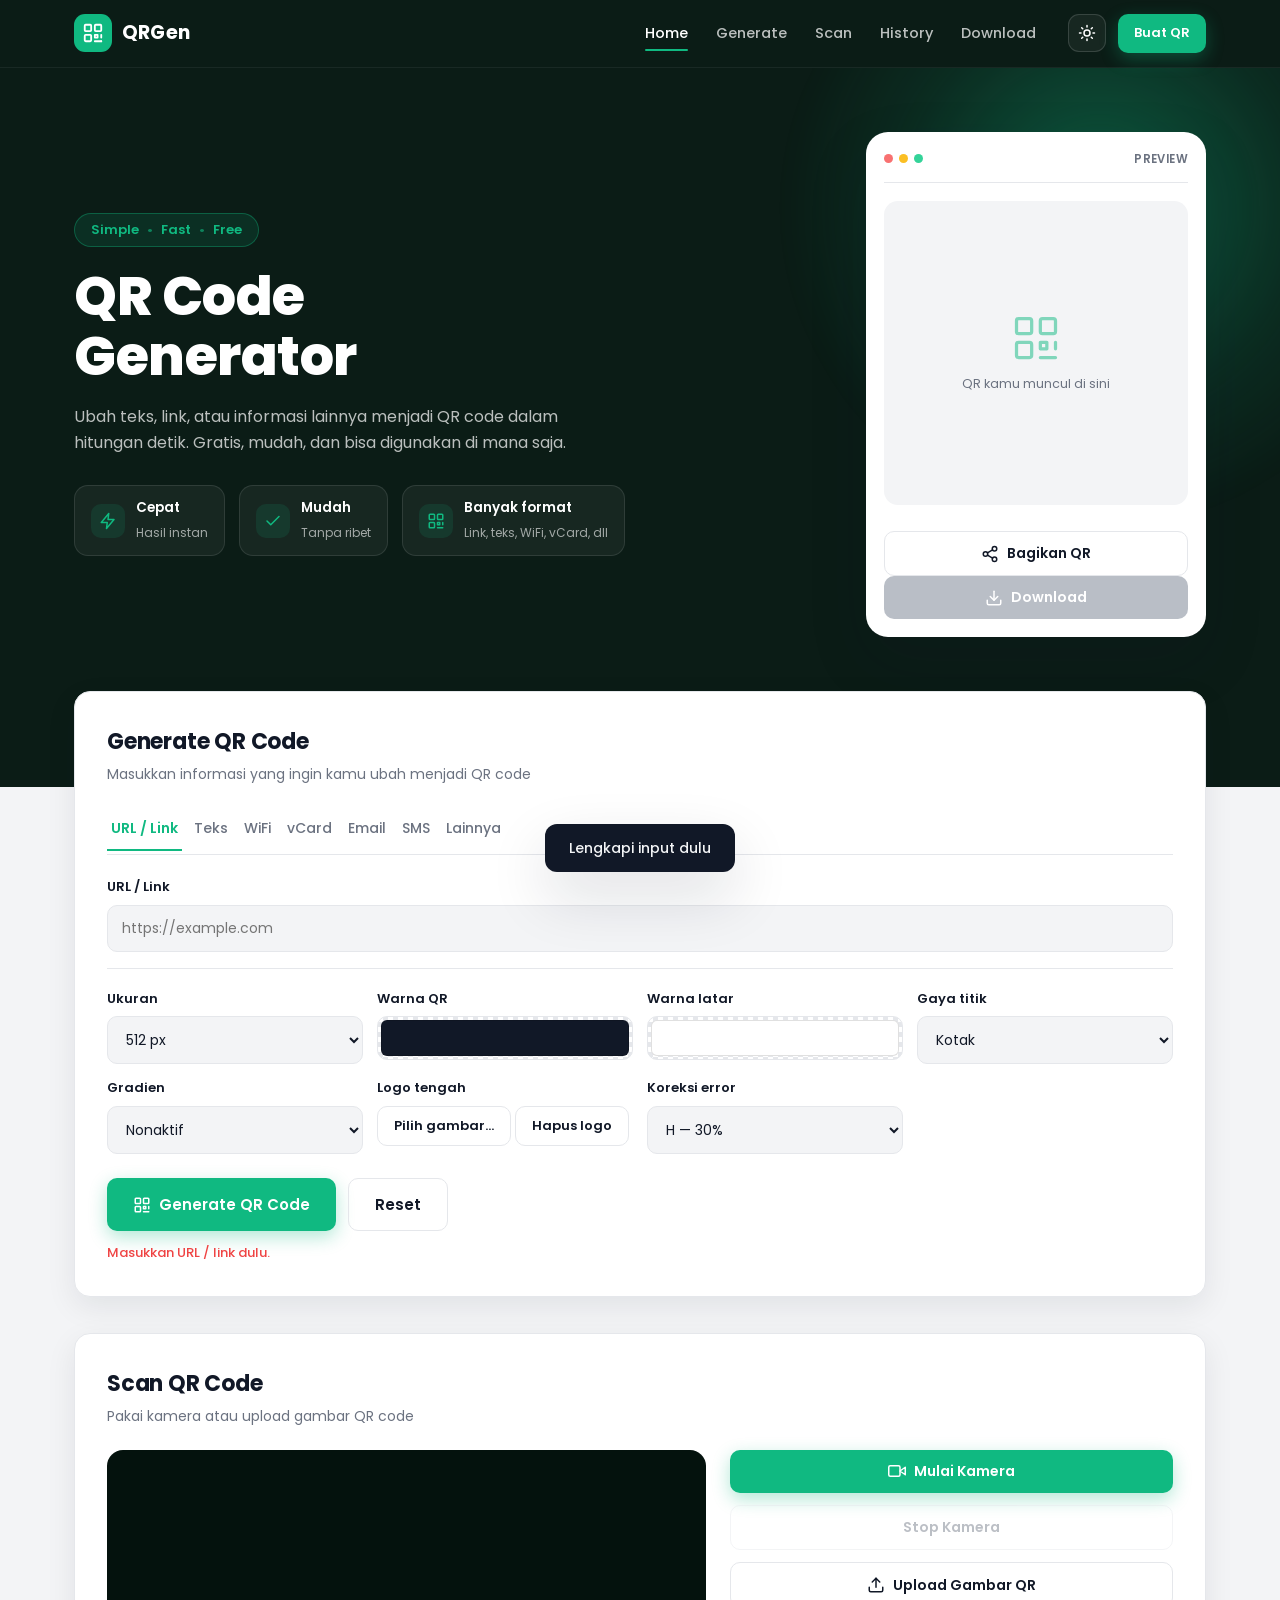
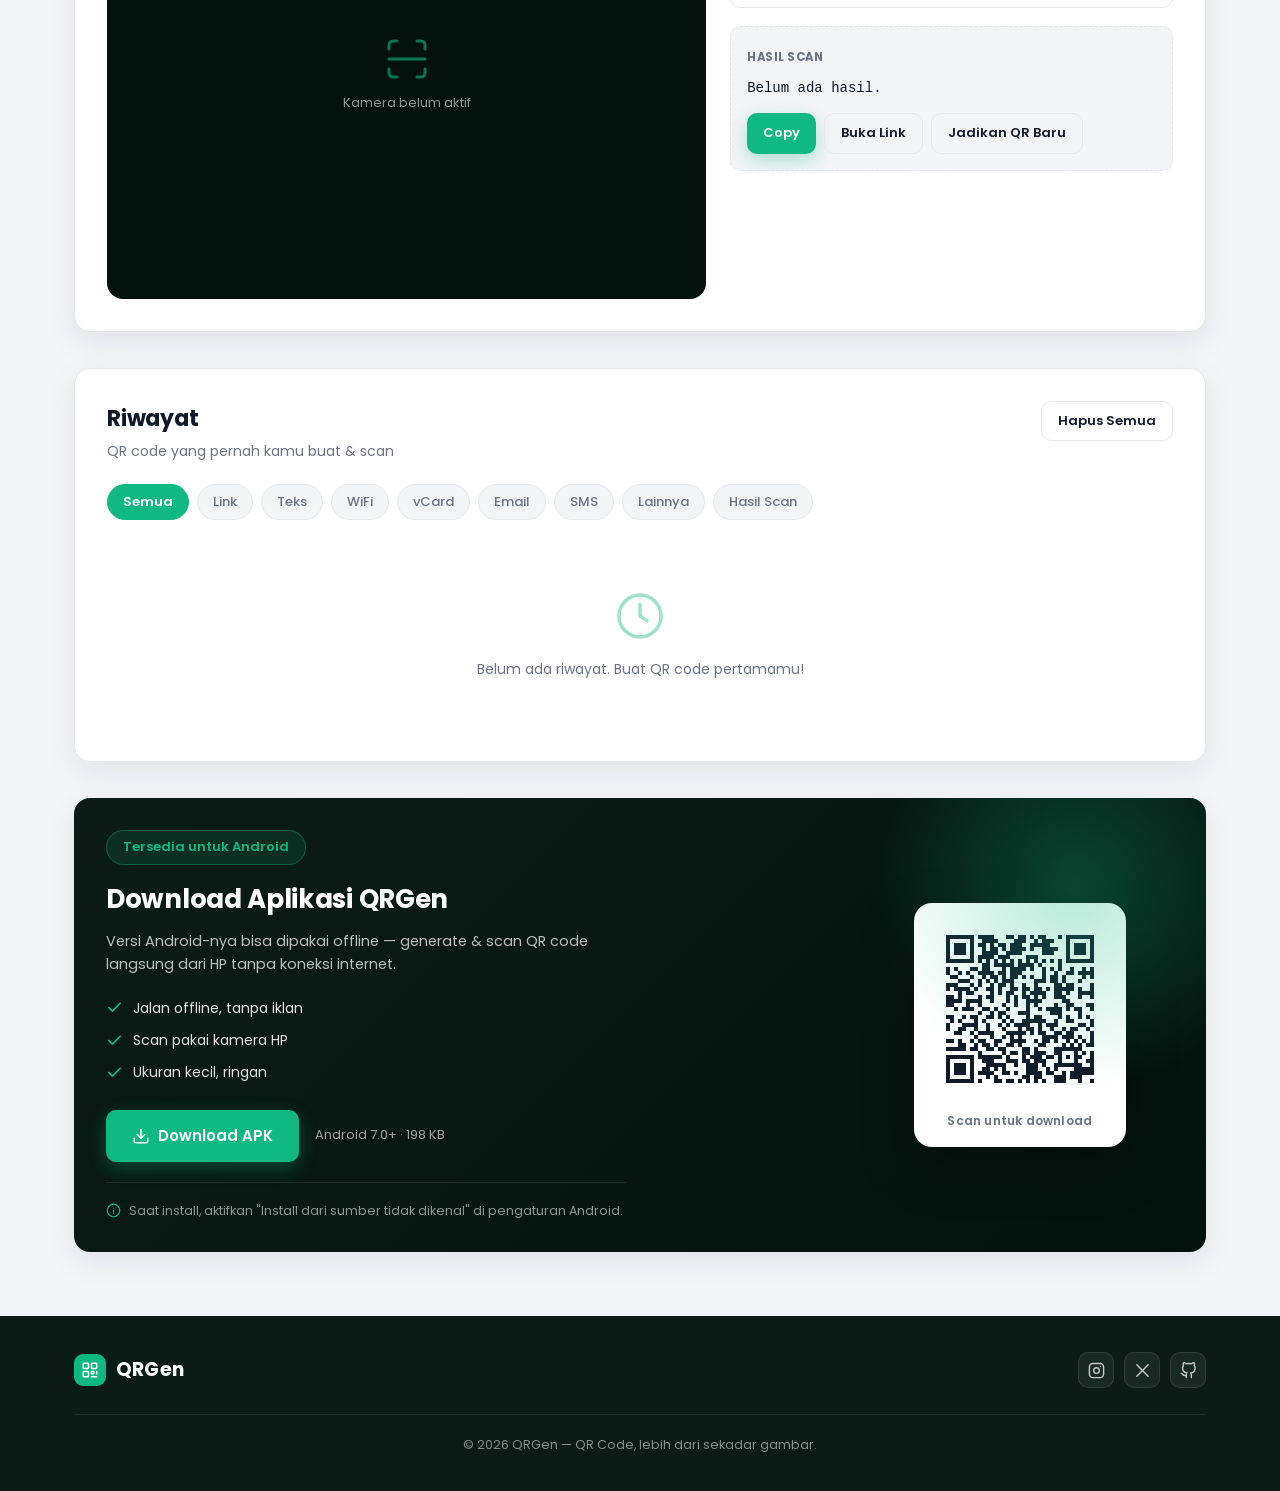
==== commit 9c3f37ac: "Update QRGen + APK QRGen-release-v1.3.0.apk" ====
--- a/index.html
+++ b/index.html
@@ -8,6 +8,9 @@
 <link rel="stylesheet" href="css/poppins.css">
 <link rel="stylesheet" href="css/style.css">
 <link rel="icon" href="data:image/svg+xml,<svg xmlns='http://www.w3.org/2000/svg' viewBox='0 0 100 100'><rect width='100' height='100' rx='22' fill='%2310B981'/><text y='68' x='50' text-anchor='middle' font-size='46' font-family='sans-serif' font-weight='bold' fill='white'>QR</text></svg>">
+<link rel="manifest" href="manifest.webmanifest">
+<meta name="theme-color" content="#10B981">
+<link rel="apple-touch-icon" href="icons/apple-touch-icon.png">
 </head>
 <body>
 
@@ -87,6 +90,10 @@
           </div>
         </div>
         <div class="preview-actions">
+          <button class="btn btn-ghost btn-block" id="heroShare" disabled style="margin-top:8px;">
+            <svg viewBox="0 0 24 24" fill="none" stroke="currentColor" stroke-width="2" stroke-linecap="round" stroke-linejoin="round"><circle cx="18" cy="5" r="3"/><circle cx="6" cy="12" r="3"/><circle cx="18" cy="19" r="3"/><path d="M8.6 13.5l6.8 4M15.4 6.5l-6.8 4"/></svg>
+            Bagikan QR
+          </button>
           <button class="btn btn-primary btn-block" id="heroDownload" disabled>
             <svg viewBox="0 0 24 24" fill="none" stroke="currentColor" stroke-width="2" stroke-linecap="round" stroke-linejoin="round"><path d="M21 15v4a2 2 0 0 1-2 2H5a2 2 0 0 1-2-2v-4"/><path d="M7 10l5 5 5-5"/><path d="M12 15V3"/></svg>
             Download
@@ -192,6 +199,26 @@
       </label>
       <label class="field sm"><span>Warna QR</span><input type="color" id="in-fg" value="#111827"></label>
       <label class="field sm"><span>Warna latar</span><input type="color" id="in-bg" value="#ffffff"></label>
+      <label class="field sm"><span>Gaya titik</span>
+        <select id="in-dot">
+          <option value="square" selected>Kotak</option>
+          <option value="rounded">Bulat</option>
+          <option value="dots">Dots</option>
+        </select>
+      </label>
+      <label class="field sm"><span>Gradien</span>
+        <select id="in-gradient">
+          <option value="off" selected>Nonaktif</option>
+          <option value="v">Vertikal</option>
+          <option value="h">Horizontal</option>
+          <option value="d">Diagonal</option>
+        </select>
+      </label>
+      <div class="field sm"><span>Logo tengah</span>
+        <input type="file" id="in-logo" accept="image/*" hidden>
+        <button type="button" class="btn btn-ghost btn-sm logo-pick" id="btnLogoPick">Pilih gambar…</button>
+        <button type="button" class="btn btn-ghost btn-sm logo-pick" id="btnLogoClear" hidden>Hapus logo</button>
+      </div>
       <label class="field sm"><span>Koreksi error</span>
         <select id="in-ec">
           <option value="L">L — 7%</option>
@@ -303,7 +330,7 @@
           </li>
         </ul>
         <div class="download-actions">
-          <a class="btn btn-primary btn-lg" href="download/QRGen-release-v1.2.1.apk" download>
+          <a class="btn btn-primary btn-lg" href="download/QRGen-release-v1.3.0.apk" download>
             <svg viewBox="0 0 24 24" fill="none" stroke="currentColor" stroke-width="2" stroke-linecap="round" stroke-linejoin="round"><path d="M21 15v4a2 2 0 0 1-2 2H5a2 2 0 0 1-2-2v-4"/><path d="M7 10l5 5 5-5"/><path d="M12 15V3"/></svg>
             Download APK
           </a>
@@ -348,5 +375,10 @@
 <script src="vendor/qrcode-generator.js"></script>
 <script src="vendor/jsQR.js"></script>
 <script src="js/app.js"></script>
+<script>
+if ('serviceWorker' in navigator && location.protocol === 'https:') {
+  navigator.serviceWorker.register('sw.js').catch(function (e) { console.warn('SW gagal:', e); });
+}
+</script>
 </body>
 </html>
--- a/css/style.css
+++ b/css/style.css
@@ -389,3 +389,6 @@
   .hero-features{flex-direction:column}
   .feature{width:100%}
 }
+
+/* ---- styling QR extras ---- */
+.logo-pick { align-self: center; white-space: nowrap; }
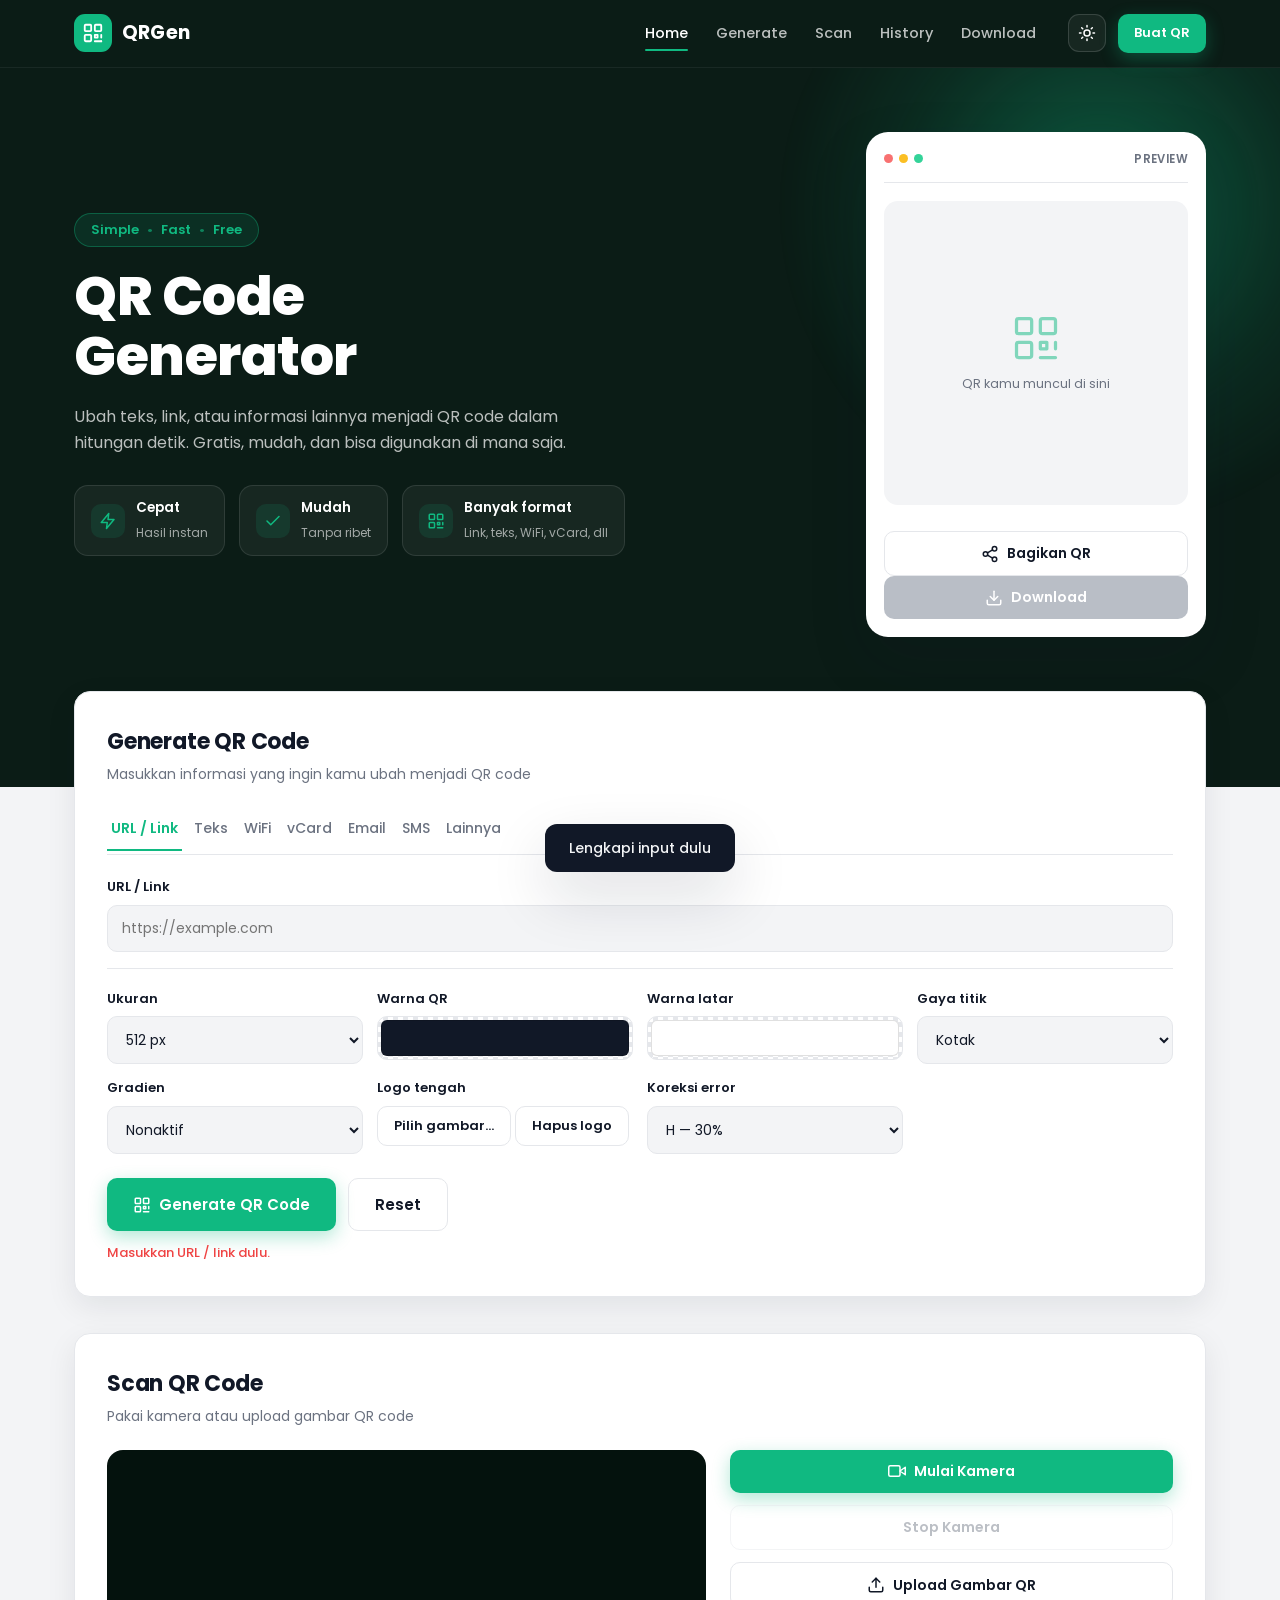
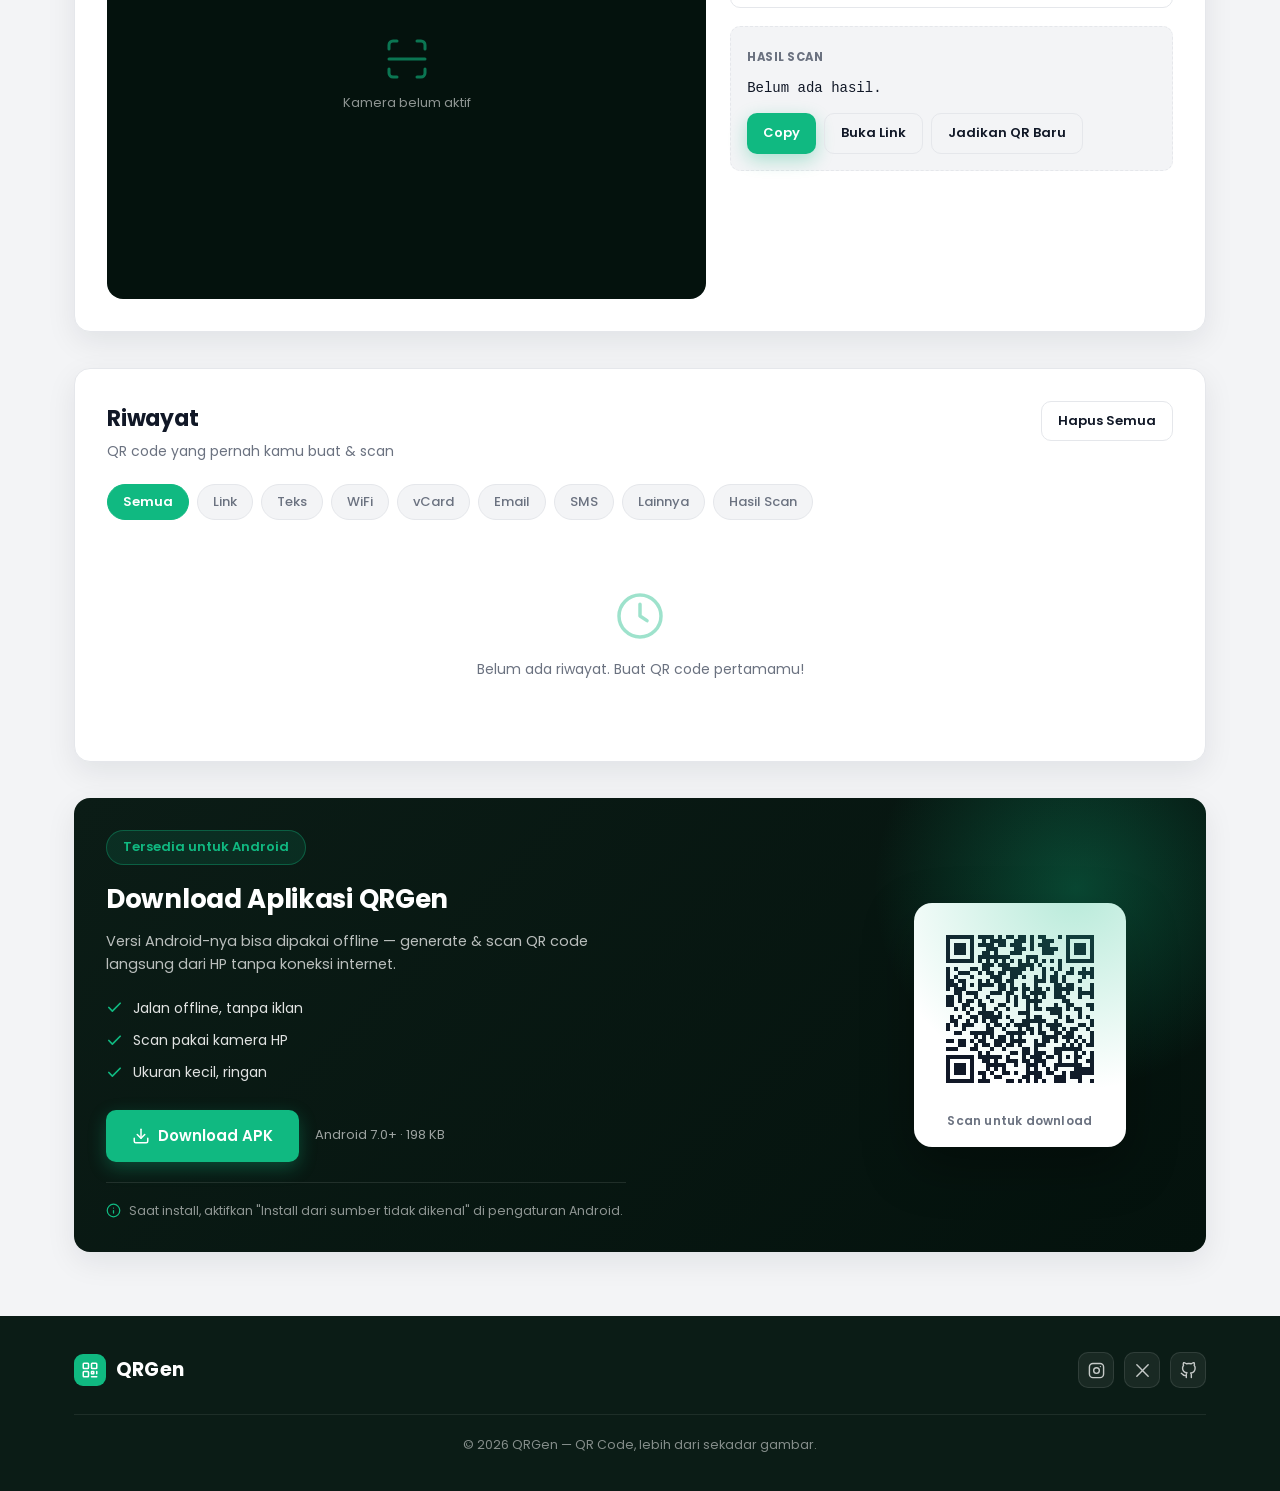
==== commit b7d14f37: "Update QRGen + APK QRGen-release-v1.3.0.apk" ====
--- a/index.html
+++ b/index.html
@@ -334,7 +334,7 @@
             <svg viewBox="0 0 24 24" fill="none" stroke="currentColor" stroke-width="2" stroke-linecap="round" stroke-linejoin="round"><path d="M21 15v4a2 2 0 0 1-2 2H5a2 2 0 0 1-2-2v-4"/><path d="M7 10l5 5 5-5"/><path d="M12 15V3"/></svg>
             Download APK
           </a>
-          <span class="download-meta">Android 7.0+ · <span id="apkSize">195 KB</span></span>
+          <span class="download-meta">Android 7.0+ · <span id="apkSize">199 KB</span></span>
         </div>
         <p class="download-note">
           <svg viewBox="0 0 24 24" fill="none" stroke="currentColor" stroke-width="2" stroke-linecap="round" stroke-linejoin="round"><circle cx="12" cy="12" r="10"/><path d="M12 16v-4M12 8h.01"/></svg>
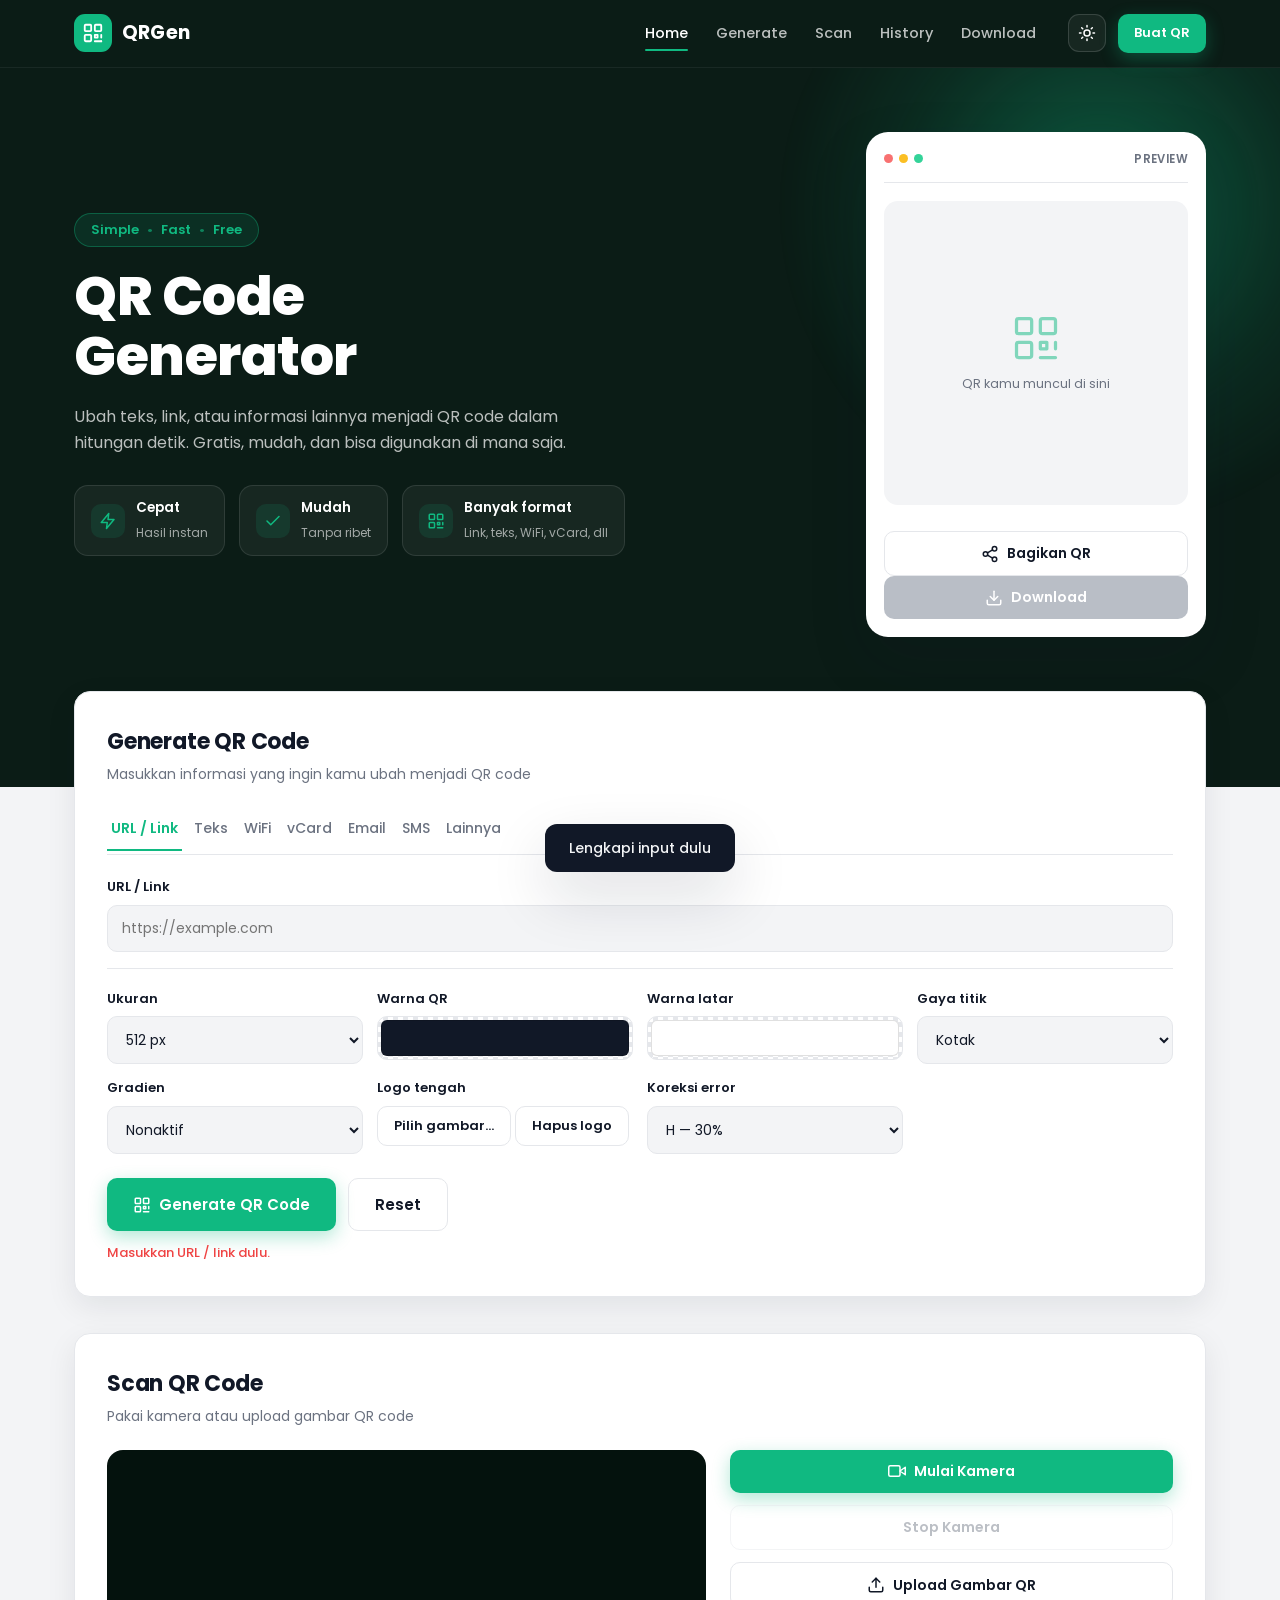
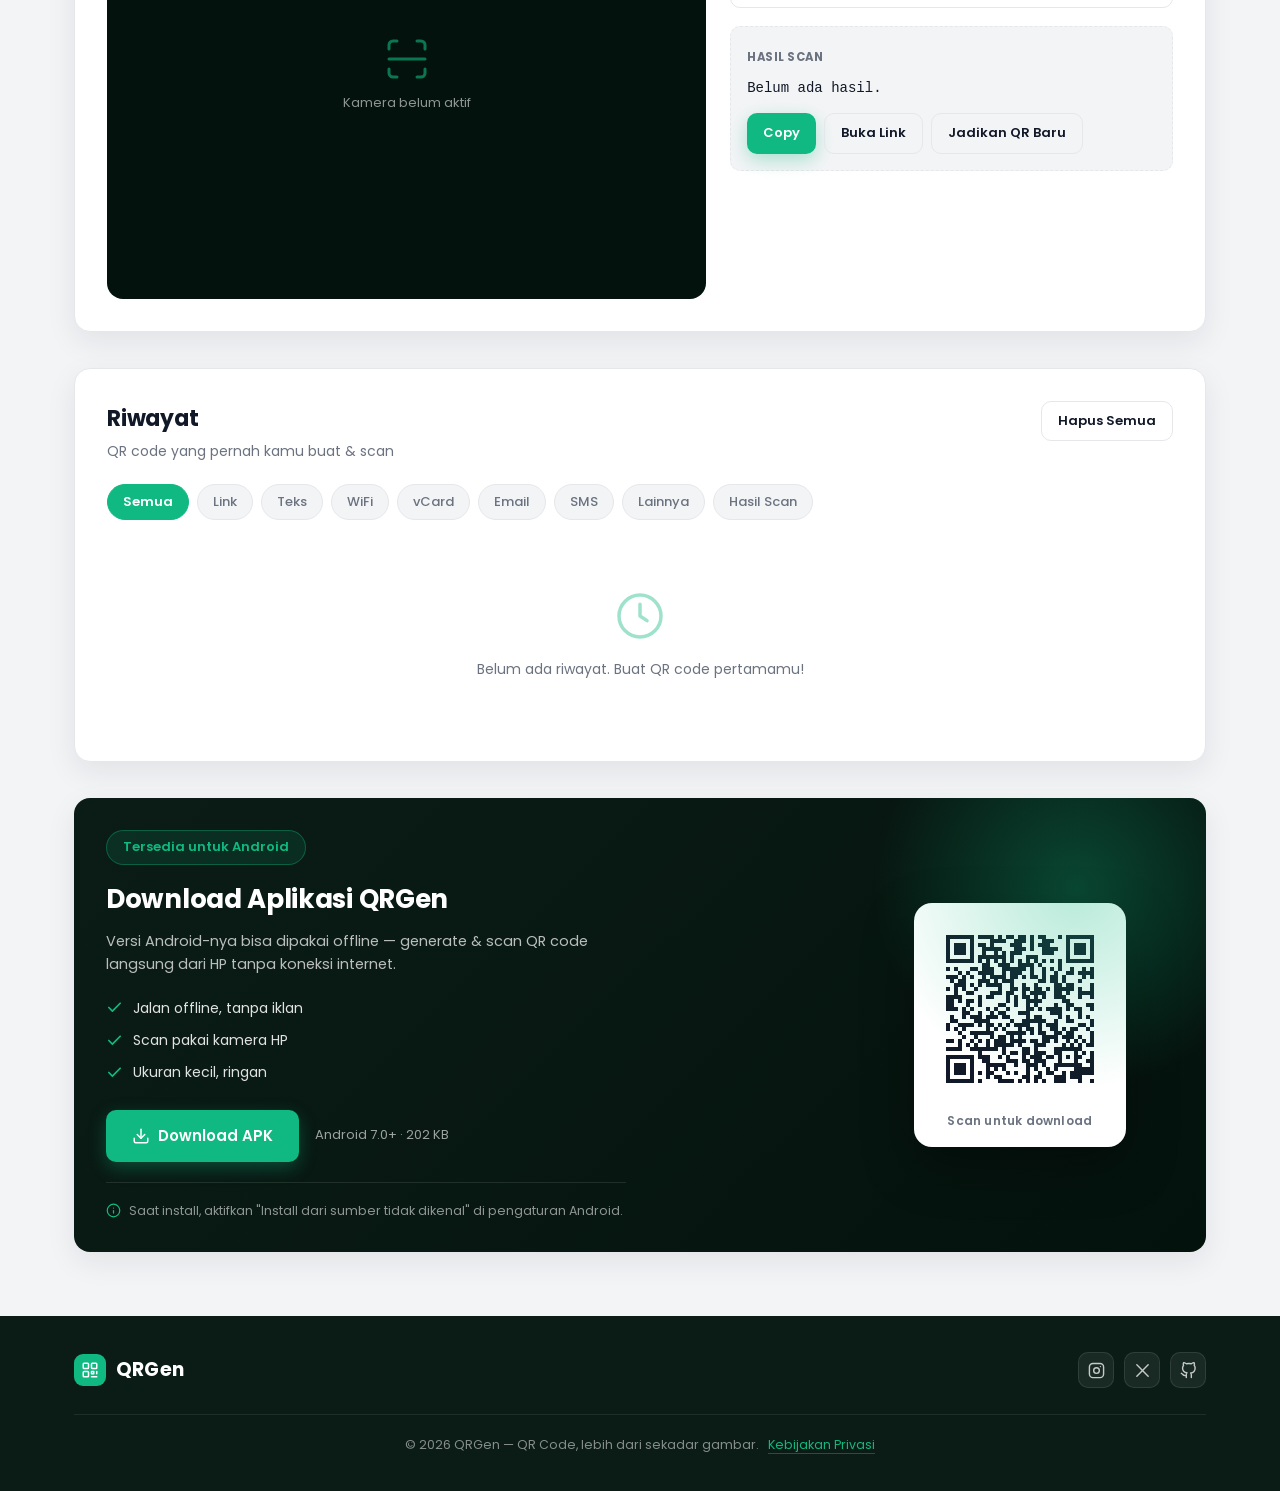
==== commit 027fb86a: "Update QRGen + APK QRGen-release-v1.3.0.apk" ====
--- a/index.html
+++ b/index.html
@@ -365,7 +365,8 @@
       <a href="#" aria-label="Twitter / X"><svg viewBox="0 0 24 24" fill="none" stroke="currentColor" stroke-width="2" stroke-linecap="round" stroke-linejoin="round"><path d="M4 4l16 16M20 4L4 20"/></svg></a>
       <a href="#" aria-label="GitHub"><svg viewBox="0 0 24 24" fill="none" stroke="currentColor" stroke-width="2" stroke-linecap="round" stroke-linejoin="round"><path d="M9 19c-5 1.5-5-2.5-7-3m14 6v-3.9a3.4 3.4 0 0 0-.9-2.6c3-.3 6.2-1.5 6.2-6.7A5.2 5.2 0 0 0 20 4.8 4.9 4.9 0 0 0 19.9 1S18.7.6 16 2.5a13.4 13.4 0 0 0-7 0C6.3.6 5.1 1 5.1 1a4.9 4.9 0 0 0-.1 3.8A5.2 5.2 0 0 0 3.6 8.4c0 5.2 3.2 6.4 6.2 6.7a3.4 3.4 0 0 0-.9 2.6V22"/></svg></a>
     </div>
-    <p class="copyright">© <span id="year"></span> QRGen — QR Code, lebih dari sekadar gambar.</p>
+    <p class="copyright">© <span id="year"></span> QRGen — QR Code, lebih dari sekadar gambar.
+      <a href="privacy.html" class="privacy-link">Kebijakan Privasi</a></p>
   </div>
 </footer>
 
--- a/css/style.css
+++ b/css/style.css
@@ -346,6 +346,8 @@
 .socials a:hover{background:var(--primary);color:#fff;border-color:var(--primary)}
 .socials svg{width:17px;height:17px}
 .copyright{width:100%;text-align:center;font-size:12.5px;color:rgba(255,255,255,.5);border-top:1px solid rgba(255,255,255,.08);padding-top:20px;margin-top:6px}
+.privacy-link{color:#10B981;text-decoration:none;margin-left:6px;border-bottom:1px solid rgba(16,185,129,.4)}
+.privacy-link:hover{color:#34D399;border-bottom-color:#34D399}
 
 /* ---------- Toast ---------- */
 .toast{
